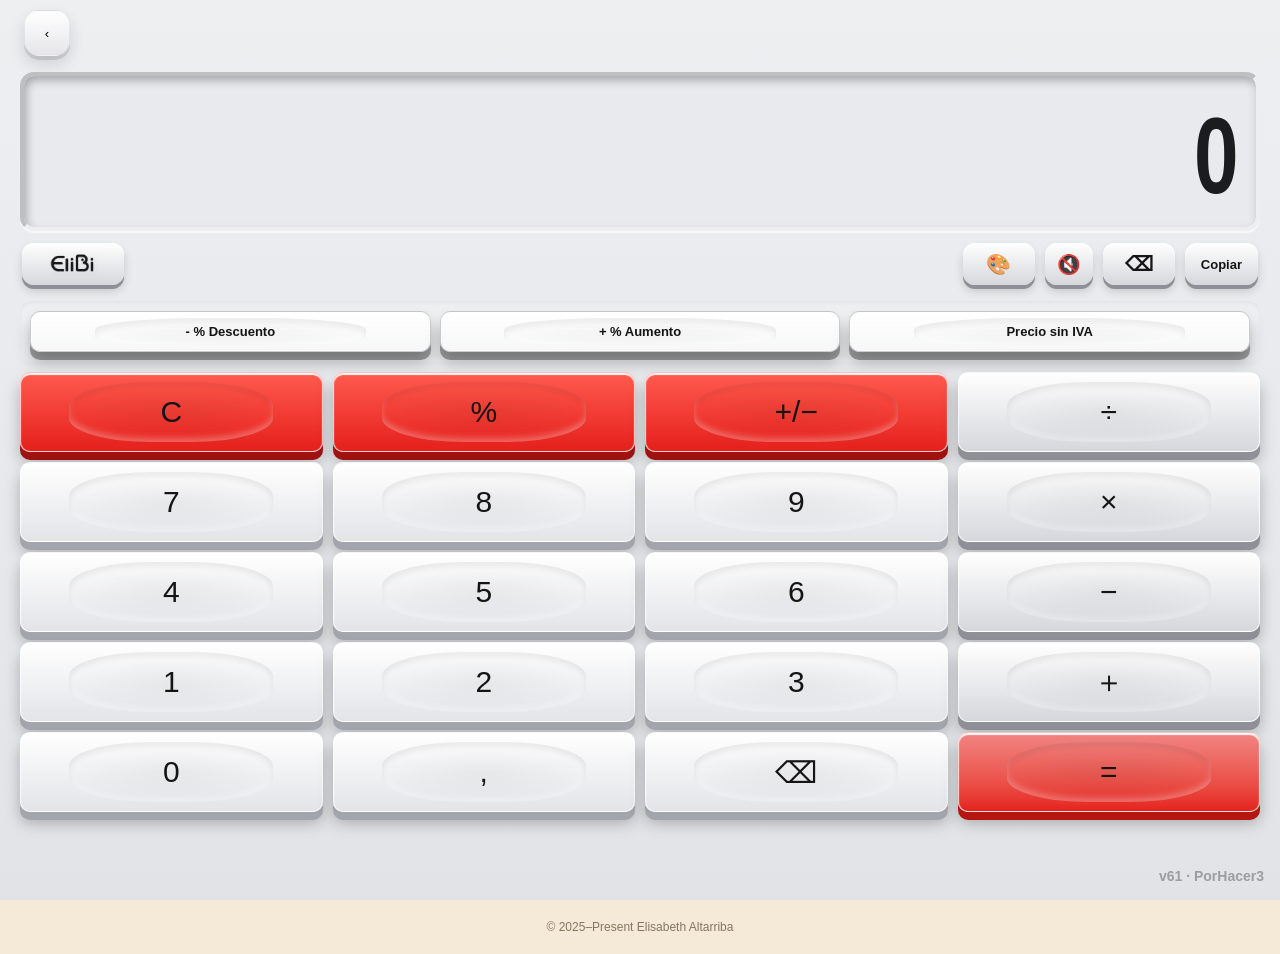
==== calculadora.html @ ad19a475 "Principi comencem" ====
<!DOCTYPE html>
<html lang="es">
<head>
<meta charset="UTF-8">
<meta name="viewport" content="width=device-width, initial-scale=1.0, maximum-scale=1.0, user-scalable=no">
<meta name="apple-mobile-web-app-capable" content="yes">
<meta name="apple-mobile-web-app-status-bar-style" content="default">
<meta name="theme-color" content="#E5DED0">
<title>Calculadora · PorHacer3</title>
<link rel="icon" href="logo.png" type="image/png">
<style>
*,*::before,*::after{box-sizing:border-box;margin:0;padding:0;-webkit-tap-highlight-color:transparent;touch-action:manipulation}
html,body{height:100%}
body{font-family:-apple-system,BlinkMacSystemFont,'Segoe UI',Roboto,Arial,sans-serif;background:#f5ead8;color:#3a2810;height:100vh;display:flex;flex-direction:column;overflow-x:hidden;overflow-y:auto;}

/* Calculator base styles */
.calculator-shell{
  --calc-accent:#D98463;--calc-accent-dark:#B96546;--calc-shell-top:#F8F3EA;--calc-shell-bottom:#E5DED0;
  --calc-display:#B8DDE6;--calc-display-text:#10222B;--calc-num-top:#F2F1EC;--calc-num-bottom:#C9C9BD;
  --calc-num-shadow:#7E8177;--calc-op-top:#EFF4FA;--calc-op-bottom:#CAD2DD;--calc-op-shadow:#8490A0;
  --calc-clear-top:#FFD8D5;--calc-clear-bottom:#F2A6A0;--calc-clear-shadow:#D3665E;
  width:100%; height:100dvh; min-height:100vh; overflow-y:auto; overflow-x:hidden; -webkit-overflow-scrolling:touch; padding:env(safe-area-inset-top, 40px) 20px env(safe-area-inset-bottom, 40px) 20px; box-sizing:border-box;
  display:flex; flex-direction:column; position:relative;
  background:linear-gradient(180deg,var(--calc-shell-top),var(--calc-shell-bottom));}body.edit-mode .calculator-shell { box-shadow: inset 0 0 0 4px #4A90E2; }
body.edit-mode .calc-key::after, body.edit-mode .calc-mini-key::after, body.edit-mode .calculator-display::after, body.edit-mode .calc-tool-panel::after, body.edit-mode .calc-tool-button::after, body.edit-mode #easter-egg-text::after {
  content:''; position:absolute; inset:0; border:3px solid #4A90E2; border-radius:inherit; opacity:0; pointer-events:none; z-index:99; transition:opacity .1s;
}
body.edit-mode .calc-key:active::after, body.edit-mode .calc-mini-key:active::after, body.edit-mode .calculator-display:active::after, body.edit-mode .calc-tool-panel:active::after, body.edit-mode .calc-tool-button:active::after, body.edit-mode #easter-egg-text:active::after { opacity:1; }
.calc-top-bar { display:flex; align-items:center; justify-content:space-between; margin-top:16px; margin-bottom:16px; padding:0 4px; }
.calc-top-bar h1 { font-size:16px; font-weight:800; color:#573722; text-transform:uppercase; letter-spacing:1px; }
.calc-close-btn{display:inline-flex;align-items:center;justify-content:center;padding:2px 10px;min-height:22px;line-height:1;background:linear-gradient(180deg,var(--calc-op-top),var(--calc-op-bottom));border:1px solid rgba(255,255,255,.5);border-radius:14px;font-size:12px;font-weight:800;color:#151515;box-shadow:0 3px 0 var(--calc-op-shadow),0 4px 6px rgba(0,0,0,.15);cursor:pointer;transition:all .1s}
.calc-close-btn:active{transform:translateY(3px);box-shadow:0 0 0 var(--calc-op-shadow),inset 0 2px 4px rgba(0,0,0,.1)}

.calculator-display{flex-shrink:0;min-height:124px;padding:14px 16px;border-radius:14px;background:var(--calc-display);border:4px solid color-mix(in srgb,var(--calc-shell-top) 80%,#000);border-bottom-color:color-mix(in srgb,var(--calc-shell-bottom) 60%,#fff);border-right-color:color-mix(in srgb,var(--calc-shell-bottom) 60%,#fff);box-shadow:inset 2px 4px 10px rgba(0,0,0,.3),inset -2px -2px 5px rgba(255,255,255,.4),0 2px 0 rgba(255,255,255,.6);text-align:right;color:var(--calc-display-text);cursor:pointer;position:relative;z-index:10;}
.calculator-expression{min-height:24px;font-family:ui-rounded, 'SF Pro Rounded', 'Helvetica Rounded', Arial, sans-serif;font-size:20px;font-weight:600;letter-spacing:1px;color:color-mix(in srgb,var(--calc-display-text) 55%,transparent);overflow-wrap:anywhere}
.calculator-value{margin-top:15px;font-family:ui-rounded, 'SF Pro Rounded', 'Helvetica Rounded', Arial, sans-serif;font-size:clamp(48px,12vw,80px);line-height:1.05;font-weight:600;letter-spacing:1.5px;overflow-wrap:anywhere;transform:scaleY(1.35);transform-origin:right bottom}

.calculator-display-actions{display:flex;align-items:center;justify-content:flex-end;gap:10px;margin:12px 2px 4px}
.calculator-signature-btn { margin-right:auto; padding: 0 10px; display: flex; align-items: center; justify-content: center; } .calculator-signature{width:70px;height:24px;object-fit:contain;mix-blend-mode:multiply;pointer-events:none;}

.calc-mini-key{min-height:42px;min-width:72px;padding:0 16px;border:none;border-radius:12px;font-size:20px;font-weight:600;color:#151515;background:linear-gradient(180deg,var(--calc-op-top),var(--calc-op-bottom));box-shadow:0 4px 0 var(--calc-op-shadow),0 6px 10px rgba(0,0,0,.16),inset 0 1px 0 rgba(255,255,255,.9);cursor:pointer}
.calc-mini-key.copy{font-size:13px}.calc-mini-key.sound{min-width:48px;padding:0 12px;font-size:19px}.calc-mini-key:active{transform:translateY(5px);box-shadow:0 0 0 var(--calc-op-shadow),inset 0 3px 5px rgba(0,0,0,.2)}

.calc-colors-overlay {
  position:absolute; top:auto; left:16px; right:16px; bottom:calc(env(safe-area-inset-bottom, 20px) + 20px); max-height:400px;
  background:var(--calc-display);
  border:1px solid rgba(52,35,28,.35); border-radius:14px;
  display:none; flex-direction:column; z-index:9; z-index:9;
  box-shadow:0 10px 30px rgba(0,0,0,.15);
  overflow:hidden;
}
.calc-colors-overlay.open { display:flex; }
.calc-colors-container {
  flex:1; padding:20px; display:flex; flex-wrap:wrap; gap:12px; align-content:flex-start; justify-content:center; overflow-y:auto;
}
.calc-color { width:44px; height:44px; border-radius:12px; border:2px solid rgba(255,255,255,.5); box-shadow:0 3px 6px rgba(0,0,0,.2); cursor:pointer; }
.calc-color:active { transform:translateY(2px); }
.calc-color-tooltip { position:absolute; bottom:115%; left:50%; transform:translateX(-50%); background:rgba(0,0,0,0.7); color:#fff; padding:4px 8px; border-radius:6px; font-size:11px; font-weight:600; white-space:nowrap; pointer-events:none; opacity:0; transition:opacity 0.2s; z-index:100; box-shadow:0 2px 6px rgba(0,0,0,0.2); }
.calc-color-custom:hover .calc-color-tooltip, .calc-color-custom:active .calc-color-tooltip { opacity:1; }
.calc-colors-actions { padding:12px; background:rgba(0,0,0,.05); border-top:1px solid rgba(0,0,0,.1); display:flex; justify-content:center; gap: 10px; }
.calc-colors-actions button { padding:10px 20px; border-radius:10px; border:none; background:#7A736B; color:#FFF; font-weight:bold; cursor:pointer; }
.calc-colors-actions button:active { opacity: 0.8; }

.calc-copy-overlay { position:absolute; inset:0; z-index:100; background:rgba(0,0,0,0.5); display:none; align-items:center; justify-content:center; }
.calc-copy-overlay.open { display:flex; }
.calc-copy-menu { background:var(--calc-display); padding:20px; border-radius:16px; display:flex; flex-direction:column; gap:10px; min-width:240px; text-align:center;}
.calc-copy-menu h3 { margin-bottom:10px; font-size:18px; color:var(--calc-display-text);}
.calc-copy-menu button { padding:14px; border-radius:10px; border:none; background:var(--calc-op-bottom); font-size:16px; font-weight:bold; cursor:pointer;}
.calc-copy-menu button:active { opacity:0.8; }

.calculator-percent-tools{display:grid;grid-template-columns:repeat(3,minmax(0,1fr));gap:9px;margin-top:12px;background:var(--calc-tool-panel,var(--calc-shell-top));padding:10px;border-radius:12px;box-shadow:inset 0 2px 4px rgba(0,0,0,.05);position:relative}
.calc-tool-button{position:relative;overflow:hidden;flex:1;padding:12px 6px;font-size:clamp(10px,3vw,13px);font-weight:800;color:#151515;background:linear-gradient(180deg,var(--calc-tool-btn-top,rgba(255,255,255,.8)),var(--calc-tool-btn-bottom,rgba(255,255,255,.5)));border:1px solid rgba(0,0,0,.2);border-radius:10px;cursor:pointer;box-shadow:0 8px 0 var(--calc-tool-btn-shadow,rgba(0,0,0,.1)),0 11px 15px rgba(0,0,0,.26),inset 0 0 0 1px rgba(255,255,255,.6),inset 0 2px 1px rgba(255,255,255,.95)}.calc-tool-button::before{content:'';position:absolute;top:16%;left:16%;right:16%;bottom:8%;border-radius:40%;box-shadow:inset 0 4px 6px rgba(0,0,0,.08),inset 0 -4px 6px rgba(255,255,255,.3);background:radial-gradient(ellipse at center,rgba(0,0,0,.04) 0%,transparent 70%);pointer-events:none;transition:opacity .15s}.calc-tool-button:active, .calc-tool-button.active{transform:translateY(8px);box-shadow:0 0 0 var(--calc-tool-btn-shadow,rgba(0,0,0,.1)),inset 0 3px 5px rgba(0,0,0,.2)}.calc-tool-button:active::before, .calc-tool-button.active::before{opacity:0.4}
#calc-discount-button{--calc-tool-btn-top:color-mix(in srgb,var(--calc-tool-btn-discount,#FFF) 80%,#FFF);--calc-tool-btn-bottom:var(--calc-tool-btn-discount,rgba(255,255,255,.5));--calc-tool-btn-shadow:color-mix(in srgb,var(--calc-tool-btn-discount,rgba(0,0,0,.1)) 75%,#000);}
#calc-increase-button{--calc-tool-btn-top:color-mix(in srgb,var(--calc-tool-btn-increase,#FFF) 80%,#FFF);--calc-tool-btn-bottom:var(--calc-tool-btn-increase,rgba(255,255,255,.5));--calc-tool-btn-shadow:color-mix(in srgb,var(--calc-tool-btn-increase,rgba(0,0,0,.1)) 75%,#000);}
#calc-vat-button{--calc-tool-btn-top:color-mix(in srgb,var(--calc-tool-btn-vat,#FFF) 80%,#FFF);--calc-tool-btn-bottom:var(--calc-tool-btn-vat,rgba(255,255,255,.5));--calc-tool-btn-shadow:color-mix(in srgb,var(--calc-tool-btn-vat,rgba(0,0,0,.1)) 75%,#000);}
.calc-tool-panel{display:none;margin-top:10px;padding:12px;border:1px solid rgba(52,35,28,.18);border-radius:12px;background:var(--calc-percent-panel-bg, rgba(255,255,255,.42))}.calc-tool-panel.open{display:block}.calc-tool-fields{display:grid;grid-template-columns:minmax(0,1fr) 92px;gap:9px}.calc-tool-field label{display:block;margin-bottom:4px;color:var(--calc-display-text);font-size:11px;font-weight:600}.calc-tool-field input{width:100%;min-height:42px;padding:8px 10px;border:1.5px solid rgba(52,35,28,.28);border-radius:9px;background:var(--calc-tool-inputs, rgba(255,255,255,.82));color:#151515;font-size:18px;text-align:right; cursor:pointer}.calc-tool-calculate{position:relative;overflow:hidden;width:100%;min-height:42px;margin-top:9px;border:1px solid rgba(255,255,255,.7);border-radius:10px;color:#151515;font-weight:600;background:linear-gradient(180deg,var(--calc-tool-calc-top,color-mix(in srgb,var(--calc-tool-calc-btn,var(--calc-accent)) 55%,#fff 45%)),var(--calc-tool-calc-bottom,var(--calc-tool-calc-btn,var(--calc-accent))));box-shadow:0 8px 0 var(--calc-tool-calc-shadow,var(--calc-accent-dark)),0 11px 15px rgba(0,0,0,.26),inset 0 2px 1px rgba(255,255,255,.95);cursor:pointer;--calc-tool-calc-top:color-mix(in srgb,var(--calc-tool-calc-btn,var(--calc-accent)) 80%,#FFF);--calc-tool-calc-bottom:var(--calc-tool-calc-btn,var(--calc-accent));--calc-tool-calc-shadow:color-mix(in srgb,var(--calc-tool-calc-btn,var(--calc-accent-dark)) 75%,#000);}.calc-tool-calculate:active{transform:translateY(8px);box-shadow:0 0 0 var(--calc-tool-calc-shadow,var(--calc-accent-dark)),inset 0 3px 5px rgba(0,0,0,.2)}.calc-tool-calculate::before{content:'';position:absolute;top:12%;left:16%;right:16%;bottom:12%;border-radius:40%;box-shadow:inset 0 4px 6px rgba(0,0,0,.08),inset 0 -4px 6px rgba(255,255,255,.3);background:radial-gradient(ellipse at center,rgba(0,0,0,.04) 0%,transparent 70%);pointer-events:none;transition:opacity .15s}.calc-tool-calculate:active::before{opacity:0.4}.calc-tool-result{min-height:0;margin-top:10px;padding:9px 11px;border-radius:9px;background:var(--calc-display);color:var(--calc-display-text);font-size:13px;line-height:1.45}

.calculator-grid{display:grid;grid-template-columns:repeat(4,minmax(0,1fr));gap:10px; padding-top: 10px;}
.calc-key{position:relative;overflow:hidden;min-height:clamp(58px, 15vh, 80px);border:1px solid rgba(255,255,255,.72);border-radius:10px;font-size:30px;font-weight:400;color:#151515;background:linear-gradient(180deg,var(--calc-num-top),var(--calc-num-bottom));box-shadow:0 8px 0 var(--calc-num-shadow),0 11px 15px rgba(0,0,0,.26),inset 0 2px 1px rgba(255,255,255,.95);cursor:pointer}.calc-key::before{content:'';position:absolute;top:12%;left:16%;right:16%;bottom:12%;border-radius:40%;box-shadow:inset 0 4px 6px rgba(0,0,0,.08),inset 0 -4px 6px rgba(255,255,255,.3);background:radial-gradient(ellipse at center,rgba(0,0,0,.04) 0%,transparent 70%);pointer-events:none;transition:opacity .15s}.calc-key:active{transform:translateY(8px);box-shadow:0 0 0 var(--calc-num-shadow),inset 0 3px 5px rgba(0,0,0,.2)}.calc-key:active::before{opacity:0.4}.calc-key.op{background:linear-gradient(180deg,var(--calc-op-top),var(--calc-op-bottom));box-shadow:0 8px 0 var(--calc-op-shadow),0 11px 15px rgba(0,0,0,.26),inset 0 2px 1px rgba(255,255,255,.95)}.calc-key.op:active{box-shadow:0 0 0 var(--calc-op-shadow),inset 0 3px 5px rgba(0,0,0,.2)}.calc-key.clear{background:linear-gradient(180deg,var(--calc-clear-top),var(--calc-clear-bottom));box-shadow:0 8px 0 var(--calc-clear-shadow),0 11px 15px rgba(0,0,0,.26),inset 0 2px 1px rgba(255,255,255,.95)}.calc-key.clear:active{box-shadow:0 0 0 var(--calc-clear-shadow),inset 0 3px 5px rgba(0,0,0,.2)}.calc-key.top-op{background:linear-gradient(180deg,var(--calc-top-op-top, var(--calc-clear-top)),var(--calc-top-op-bottom, var(--calc-clear-bottom)));box-shadow:0 8px 0 var(--calc-top-op-shadow, var(--calc-clear-shadow)),0 11px 15px rgba(0,0,0,.26),inset 0 2px 1px rgba(255,255,255,.95)}.calc-key.top-op:active{box-shadow:0 0 0 var(--calc-top-op-shadow, var(--calc-clear-shadow)),inset 0 3px 5px rgba(0,0,0,.2)}.calc-key.equals{background:linear-gradient(180deg,var(--calc-accent-top, color-mix(in srgb,var(--calc-accent) 55%,#fff 45%)),var(--calc-accent-bottom, var(--calc-accent)));box-shadow:0 8px 0 var(--calc-accent-dark),0 11px 15px rgba(0,0,0,.26),inset 0 2px 1px rgba(255,255,255,.95)}.calc-key.equals:active{box-shadow:0 0 0 var(--calc-accent-dark),inset 0 3px 5px rgba(0,0,0,.2)}

/* History Overlay Styles */
.calc-history-overlay {
  position:absolute; top:calc(env(safe-area-inset-top, 20px) + 160px); left:16px; right:16px; bottom:env(safe-area-inset-bottom, 20px);
  background:var(--calc-display);
  border:1px solid rgba(52,35,28,.35); border-radius:14px;
  display:none; flex-direction:column; z-index:9;
  box-shadow:0 10px 30px rgba(0,0,0,.15);
  overflow:hidden;
}
.calc-history-overlay.open { display:flex; }
.calc-history-list {
  flex:1; overflow-y:auto; padding:10px; display:flex; flex-direction:column; gap:8px;
}
.calc-history-item {
  border-bottom:1px solid rgba(52,35,28,.15); padding:12px; text-align:right;
  color:var(--calc-display-text); font-size:24px; position:relative;
}
.calc-history-item:last-child { border-bottom:none; }
.calc-history-item .hist-expr { font-size:18px; color:color-mix(in srgb,var(--calc-display-text) 60%,transparent); border-bottom:1px solid rgba(52,35,28,.3); display:inline-block; padding-bottom:4px; margin-bottom:4px;}
.calc-history-item .hist-date { position:absolute; top:12px; left:12px; font-size:10px; color:color-mix(in srgb,var(--calc-display-text) 50%,transparent); }
.calc-history-item .hist-icon { position:absolute; top:12px; right:12px; font-size:14px; opacity:0.5; }

.calc-history-actions {
  display:grid; grid-template-columns:1fr 1fr; gap:1px; background:rgba(52,35,28,.3);
}
.calc-history-actions button {
  background:#6b645b; color:white; border:none; padding:16px; font-size:15px; font-weight:800; cursor:pointer;
}
.calc-history-actions button:active { background:#555049; }

@media(max-width:430px){
  .calculator-signature{width:60px; height:20px;}.calculator-display-actions{gap:7px}
  .calc-mini-key{min-width:58px;padding:0 11px}.calc-mini-key.sound{min-width:44px;padding:0 9px}
  .calculator-grid{gap:8px}
}

/* PorHacer3: botón de la portada (igual que en todos los apartados) */
.calc-portada{width:46px;height:46px;border-radius:15px;display:grid;place-items:center;border:1px solid rgba(0,0,0,.06);cursor:pointer;
  background:linear-gradient(180deg,var(--tile1,#fff),var(--tile2,#e6e6ea));box-shadow:0 4px 0 rgba(0,0,0,.10),0 8px 16px rgba(30,30,40,.14),inset 0 1px 0 rgba(255,255,255,.9)}
.calc-portada svg{width:30px;height:30px;display:block}
.calc-portada:active{transform:translateY(3px);box-shadow:0 1px 0 rgba(0,0,0,.12)}
.calc-top-bar{margin-top:10px!important}
</style>
</head>
<body ontouchstart="">
<div class="calculator-shell" id="calculator-shell" onclick="if(typeof isEditMode!=='undefined' && isEditMode) handleEditModeSelect('shell')">
  <div class="calc-top-bar">
    <button class="calc-portada" id="calc-portada" onclick="irPortada()" title="Portada" aria-label="Ir a la portada"></button>
  </div>
  
  <div id="edit-top-bar" style="display:none; background:#4A90E2; color:white; padding:10px 14px; border-radius:14px; margin-top:10px; margin-bottom:12px; align-items:center; justify-content:space-between;">
    <div>
      <div style="font-size:12px; font-weight:800; text-transform:uppercase; opacity:0.9;">🎨 Editando:</div>
      <div id="edit-mode-target" style="font-size:16px; font-weight:900;">Fondo</div>
    </div>
    <div style="display:flex; align-items:center; gap:6px;"><button onclick="deleteCurrentCustomTheme()" title="Borrar diseño" style="background:#ff4d4d; color:white; border:none; padding:8px 10px; border-radius:10px; font-weight:bold; cursor:pointer; font-size:14px; box-shadow: 0 2px 5px rgba(0,0,0,0.2);">🗑️</button><button onclick="renameCurrentCustomTheme()" title="Renombrar diseño" style="background:#fff; color:#4A90E2; border:none; padding:8px 10px; border-radius:10px; font-weight:bold; cursor:pointer; font-size:14px; box-shadow: 0 2px 5px rgba(0,0,0,0.2);">✏️</button><button onclick="saveAsNewTheme()" style="background:#fff; color:#4A90E2; border:none; padding:8px 8px; border-radius:10px; font-weight:bold; cursor:pointer; font-size:14px; box-shadow: 0 2px 5px rgba(0,0,0,0.2);">➕ Nuevo</button><button onclick="saveCustomTheme()" style="background:#fff; color:#4A90E2; border:none; padding:8px 8px; border-radius:10px; font-weight:bold; cursor:pointer; font-size:14px; box-shadow: 0 2px 5px rgba(0,0,0,0.2);">💾 Guardar</button><input type="color" id="edit-color-picker" oninput="if(isEditMode) applyCustomColor(currentEditType, this.value)" style="width:48px; height:48px; border:3px solid white; border-radius:10px; background:white; cursor:pointer; padding:0;"></div>
  </div>

  <div class="calculator-display" onclick="handleDisplayClick()">
    <div class="calculator-expression" id="calc-expression"></div>
    <div class="calculator-value" id="calc-value">0</div>
  </div>

  <div class="calc-history-overlay" id="calc-history-overlay">
    <div class="calc-history-list" id="calc-history-list">
      <!-- History items will be injected here -->
    </div>
    <div class="calc-history-actions">
      <button onclick="clearHistory()">Borrar historial</button>
      <button onclick="toggleHistory()">Cerrar</button>
    </div>
  </div>

  <div class="calculator-display-actions">
    <button class="calc-mini-key calculator-signature-btn" data-calc="elibi"><img class="calculator-signature" src="logo_elibi.jpg" alt="EliBi"></button>
    <button class="calc-mini-key" data-calc="colors" title="Colores">🎨</button>
    <button class="calc-mini-key sound" data-calc="sound" id="calc-sound" title="Activar sonido">🔇</button>
    <button class="calc-mini-key" data-calc="back_top" title="Borrar último número">⌫</button>
    <button class="calc-mini-key copy" data-calc="copy" title="Copiar número">Copiar</button>
  </div>
  
  <div id="colors-edit-modal" style="display:none; position:fixed; inset:0; background:rgba(0,0,0,0.5); z-index:1000; align-items:center; justify-content:center;">
  <div style="background:white; padding:20px; border-radius:16px; width:80%; max-width:320px; box-shadow:0 10px 25px rgba(0,0,0,0.2);">
    <button onclick="handleColorsEditModal(1)" style="width:100%; padding:14px; margin-bottom:10px; background:#f0f0f0; border:none; border-radius:10px; font-weight:bold; font-size:15px; color:#151515; cursor:pointer;">1. Cambiar color del botón Temas</button>
    <button onclick="handleColorsEditModal(2)" style="width:100%; padding:14px; margin-bottom:16px; background:#f0f0f0; border:none; border-radius:10px; font-weight:bold; font-size:15px; color:#151515; cursor:pointer;">2. Abrir Temas</button>
    <button onclick="handleColorsEditModal(0)" style="width:100%; padding:14px; background:#ff4d4d; color:white; border:none; border-radius:10px; font-weight:bold; font-size:15px; cursor:pointer;">Cancelar</button>
  </div>
</div>
  <div class="calc-colors-overlay" id="calc-colors-overlay">
    <div class="calc-colors-container" id="calculator-palette">
      <!-- Colors injected here -->
    </div>
    <div class="calc-colors-actions">
      <button onclick="toggleCalculatorPalette()">Cerrar</button>
      <button onclick="toggleEditMode()" id="edit-mode-btn" style="background:#1ABC9C;">🖌️ Modo Diseño</button>
    </div>
  </div>
  
  <div class="calc-copy-overlay" id="calc-copy-overlay">
    <div class="calc-copy-menu">
      <h3>Formato de copia</h3>
      <button onclick="executeCopy('')">Solo número</button>
      <button onclick="executeCopy(' €')">Número + €</button>
      <button onclick="executeCopy(' $')">Número + $</button>
      <button onclick="toggleCopyMenu()">Cancelar</button>
    </div>
  </div>

  <div class="calculator-percent-tools" id="calc-tool-panel" onclick="if(typeof isEditMode!=='undefined' && isEditMode) handleEditModeSelect('toolpanel')">
    <button class="calc-tool-button" id="calc-discount-button" onclick="if(typeof isEditMode!=='undefined' && isEditMode) { if(typeof event!=='undefined' && event) event.stopPropagation(); handleEditModeSelect('toolbtn_discount'); } toggleCalcPercentTool('discount')">- % Descuento</button>
    <button class="calc-tool-button" id="calc-increase-button" onclick="if(typeof isEditMode!=='undefined' && isEditMode) { if(typeof event!=='undefined' && event) event.stopPropagation(); handleEditModeSelect('toolbtn_increase'); } toggleCalcPercentTool('increase')">+ % Aumento</button>
    <button class="calc-tool-button" id="calc-vat-button" onclick="if(typeof isEditMode!=='undefined' && isEditMode) { if(typeof event!=='undefined' && event) event.stopPropagation(); handleEditModeSelect('toolbtn_vat'); } toggleCalcPercentTool('vat')">Precio sin IVA</button>
  </div>
  
  <div class="calc-tool-panel" id="calc-percent-panel" onclick="if(typeof isEditMode!=='undefined' && isEditMode) { if(typeof event!=='undefined' && event) event.stopPropagation(); handleEditModeSelect('toolpanel_bg'); }">
    <div style="display:flex; gap:8px; align-items:flex-end; margin-bottom:10px;">
      <button class="calc-tool-calculate" style="margin-top:0; width:80px; flex-shrink:0; height:42px; margin-bottom:8px; font-size:13px; padding: 0;" onclick="if(typeof isEditMode!=='undefined' && isEditMode) { if(typeof event!=='undefined' && event) event.stopPropagation(); handleEditModeSelect('toolpanel_calc_btn'); } else calculateCalcPercentTool()">Calcular</button>
      <div class="calc-tool-fields" style="flex-grow:1; display:grid; grid-template-columns:1fr 1fr; gap:8px;">
        <div class="calc-tool-field"><label for="calc-tool-amount">Importe</label><input type="text" readonly id="calc-tool-amount" placeholder="100,00" onclick="if(typeof isEditMode!=='undefined' && isEditMode) { if(typeof event!=='undefined' && event) event.stopPropagation(); handleEditModeSelect('toolpanel_inputs'); } else { setActiveToolInput('amount'); }"></div>
        <div class="calc-tool-field"><label for="calc-tool-percent" id="calc-tool-percent-label">Porcentaje %</label><input type="text" readonly id="calc-tool-percent" placeholder="20" onclick="if(typeof isEditMode!=='undefined' && isEditMode) { if(typeof event!=='undefined' && event) event.stopPropagation(); handleEditModeSelect('toolpanel_inputs'); } else { setActiveToolInput('percent'); }"></div>
      </div>
    </div>
    <div class="calc-tool-result" id="calc-tool-result" style="margin-top:0; font-size:11px; padding:6px 11px; line-height:1.2; text-align:center;">Escribe el importe y el porcentaje.</div>
  </div>

  <div class="calculator-grid" id="calculator-grid">
    <button class="calc-key clear" data-calc="C">C</button><button class="calc-key top-op" data-calc="%">%</button><button class="calc-key top-op" data-calc="+/-">+/−</button><button class="calc-key op" data-calc="/">÷</button>
    <button class="calc-key" data-calc="7">7</button><button class="calc-key" data-calc="8">8</button><button class="calc-key" data-calc="9">9</button><button class="calc-key op" data-calc="*">×</button>
    <button class="calc-key" data-calc="4">4</button><button class="calc-key" data-calc="5">5</button><button class="calc-key" data-calc="6">6</button><button class="calc-key op" data-calc="-">−</button>
    <button class="calc-key" data-calc="1">1</button><button class="calc-key" data-calc="2">2</button><button class="calc-key" data-calc="3">3</button><button class="calc-key op" data-calc="+">＋</button>
    <button class="calc-key" data-calc="0">0</button><button class="calc-key" data-calc=".">,</button><button class="calc-key" data-calc="back">⌫</button><button class="calc-key equals" data-calc="=">=</button>
  </div>
  <div class="app-version" style="position:absolute; bottom:16px; right:16px; font-size:14px; font-weight:900; color:var(--calc-display-text); opacity:0.35; pointer-events:none;">v61 · PorHacer3</div>
</div>

<script>
// LocalStorage helpers
function lsGet(k){try{return localStorage.getItem(k)}catch(e){return null}}
function lsSet(k,v){try{localStorage.setItem(k,v)}catch(e){}}

const CALCULATOR_THEMES=[
  {name:'Como la app (PorHacer3)',app:true,accent:'#e5201c',dark:'#b3170f',shellTop:'#eeeff1',shellBottom:'#e2e3e7',display:'#e9eaee',displayText:'#1c1c1e',numTop:'#ffffff',numBottom:'#e3e4e8',numShadow:'#a3a5ad',opTop:'#ffffff',opBottom:'#d6d7dc',opShadow:'#8e8f97',clearTop:'#ff5a4e',clearBottom:'#e5201c',clearShadow:'#9e130f'},
  {name:'PorHacer · gris, blanco y rojo',accent:'#e5201c',dark:'#b3170f',shellTop:'#f4f5f7',shellBottom:'#dcdde2',display:'#2c2c2e',displayText:'#ffffff',numTop:'#ffffff',numBottom:'#e6e7eb',numShadow:'#a3a5ad',opTop:'#f1f1f4',opBottom:'#cfd0d6',opShadow:'#8e8f97',clearTop:'#ff6b5e',clearBottom:'#e5201c',clearShadow:'#a3140f',topOpTop:'#ffe3e1',topOpBottom:'#f6b3ad',topOpShadow:'#d2706a'},
  {name:'Marrón pastel',accent:'#D98463',dark:'#B96546',shellTop:'#F8F3EA',shellBottom:'#E5DED0',display:'#B8DDE6',displayText:'#10222B',numTop:'#F2F1EC',numBottom:'#C9C9BD',numShadow:'#7E8177',opTop:'#EFF4FA',opBottom:'#CAD2DD',opShadow:'#8490A0',clearTop:'#FFE9E5',clearBottom:'#F2C0B7',clearShadow:'#D28D80'},
  {name:'Rosa luminoso',accent:'#E7A1B3',dark:'#C8758A',shellTop:'#FFF3F7',shellBottom:'#F2DDE6',display:'#FFD7E5',displayText:'#4D2635',numTop:'#FFF8FA',numBottom:'#EFD9E1',numShadow:'#C7A9B4',opTop:'#F7ECFF',opBottom:'#D9C8F0',opShadow:'#A58BC3',clearTop:'#FFF1DD',clearBottom:'#F3C692',clearShadow:'#D59755'},
  {name:'Azul agua',accent:'#7CB9C8',dark:'#4E8794',shellTop:'#EFFBFC',shellBottom:'#D6ECF0',display:'#BDECF2',displayText:'#173942',numTop:'#F5FBFA',numBottom:'#D5E5E1',numShadow:'#8FA8A3',opTop:'#E7F2FF',opBottom:'#BFD5EA',opShadow:'#799AB6',clearTop:'#FFE1DF',clearBottom:'#F0B1AA',clearShadow:'#C77670'},
  {name:'Menta',accent:'#94D1B0',dark:'#5EA87E',shellTop:'#F1FFF7',shellBottom:'#DCEFE5',display:'#C9F2DC',displayText:'#153A27',numTop:'#FAFFF8',numBottom:'#DDEADC',numShadow:'#93A98F',opTop:'#EAF6F0',opBottom:'#BED9CA',opShadow:'#79A089',clearTop:'#FFE7CE',clearBottom:'#F1BF82',clearShadow:'#C88744'},
  {name:'Lavanda',accent:'#B8A7E8',dark:'#8974C9',shellTop:'#F7F3FF',shellBottom:'#E5DDF5',display:'#DED5FF',displayText:'#2E2450',numTop:'#FCFAFF',numBottom:'#DDD7E8',numShadow:'#9A91A8',opTop:'#EEF0FF',opBottom:'#CBD0EE',opShadow:'#858CBD',clearTop:'#FFE0EC',clearBottom:'#EFB0C9',clearShadow:'#C57696'},
  {name:'Limón claro',accent:'#F3D266',dark:'#C7A326',shellTop:'#FFFBEA',shellBottom:'#EEE4BA',display:'#FFF1A9',displayText:'#493D10',numTop:'#FFFDF2',numBottom:'#E8E1C9',numShadow:'#A89B78',opTop:'#EFF8DD',opBottom:'#D0E2A5',opShadow:'#91A35F',clearTop:'#FFDCD2',clearBottom:'#EEAA95',clearShadow:'#C97860'},
  {name:'Marrón oscuro',accent:'#76513E',dark:'#3F2A21',shellTop:'#5B4338',shellBottom:'#2E211C',display:'#C9B39F',displayText:'#251811',numTop:'#A9856F',numBottom:'#6D4E3E',numShadow:'#2B1C16',opTop:'#8A6B59',opBottom:'#563C30',opShadow:'#241711',clearTop:'#C78E72',clearBottom:'#8F5943',clearShadow:'#4A2A20'},
  {name:'Marrón claro',accent:'#C9966B',dark:'#946442',shellTop:'#FFF4E8',shellBottom:'#DEC4AA',display:'#F2D7BC',displayText:'#4A2E1F',numTop:'#FFF9F1',numBottom:'#D9BFA6',numShadow:'#9B785C',opTop:'#F3E3D2',opBottom:'#C9A98A',opShadow:'#87664D',clearTop:'#FFE1CF',clearBottom:'#DCA889',clearShadow:'#A36E50'},
  {name:'Blanco',accent:'#D8D8D8',dark:'#9B9B9B',shellTop:'#FFFFFF',shellBottom:'#EAEAEA',display:'#F7F7F7',displayText:'#181818',numTop:'#FFFFFF',numBottom:'#E8E8E8',numShadow:'#A6A6A6',opTop:'#F8F8F8',opBottom:'#DADADA',opShadow:'#999999',clearTop:'#FFFFFF',clearBottom:'#E3E3E3',clearShadow:'#A0A0A0'},
  {name:'Violeta',accent:'#9B59B6',dark:'#8E44AD',shellTop:'#F9F2FB',shellBottom:'#E5D5E8',display:'#F5EEF8',displayText:'#311B38',numTop:'#FFFFFF',numBottom:'#D8C8DB',numShadow:'#938297',opTop:'#F1E7F2',opBottom:'#CBB6CE',opShadow:'#87728A',clearTop:'#FFE1DF',clearBottom:'#F0B1AA',clearShadow:'#C77670'},
  {name:'Naranja',accent:'#F39C12',dark:'#E67E22',shellTop:'#FFF7EC',shellBottom:'#F5E1C8',display:'#FEF5E7',displayText:'#452A06',numTop:'#FFFFFF',numBottom:'#E3D1B9',numShadow:'#A1927F',opTop:'#FAEBDD',opBottom:'#D5C1AA',opShadow:'#948574',clearTop:'#FFDEE2',clearBottom:'#F2AAB4',clearShadow:'#C46E79'},
  {name:'Turquesa',accent:'#1ABC9C',dark:'#16A085',shellTop:'#E9F7F5',shellBottom:'#C9E8E1',display:'#E8F8F5',displayText:'#063A2E',numTop:'#F8FCFB',numBottom:'#BBD9D3',numShadow:'#7C9791',opTop:'#E0F0EC',opBottom:'#B1CBC5',opShadow:'#6E8580',clearTop:'#FFE3CD',clearBottom:'#F5BB90',clearShadow:'#CA8B5D'},
  {name:'Cereza',accent:'#E74C3C',dark:'#C0392B',shellTop:'#FDF0EF',shellBottom:'#F1CDCA',display:'#FDEDEC',displayText:'#380B07',numTop:'#FFFFFF',numBottom:'#DDBFBC',numShadow:'#9C817F',opTop:'#F6E5E3',opBottom:'#D4B8B6',opShadow:'#957B7A',clearTop:'#FDF2E2',clearBottom:'#EFD5AD',clearShadow:'#B9A07D'},
  {name:'Medianoche',accent:'#34495E',dark:'#2C3E50',shellTop:'#445362',shellBottom:'#1C2732',display:'#BDC3C7',displayText:'#10171D',numTop:'#A0AEB8',numBottom:'#596C7D',numShadow:'#182129',opTop:'#7B8996',opBottom:'#415161',opShadow:'#0D141B',clearTop:'#BAA79B',clearBottom:'#78675C',clearShadow:'#362C25'},
  {name:'Oro Rosa',accent:'#E5989B',dark:'#B5838D',shellTop:'#FFEDEB',shellBottom:'#E8D5D4',display:'#FFEDEB',displayText:'#4A3537',numTop:'#FFF9F8',numBottom:'#DBBFC2',numShadow:'#9E8387',opTop:'#F8EAE9',opBottom:'#D3BCBE',opShadow:'#917D80',clearTop:'#EAE7ED',clearBottom:'#A8A3B2',clearShadow:'#686373'},
  {name:'Lima',accent:'#B4D330',dark:'#94AE25',shellTop:'#FAFDED',shellBottom:'#E3ECBE',display:'#FAFDED',displayText:'#2E3807',numTop:'#FFFFFF',numBottom:'#D1DBAC',numShadow:'#8E996B',opTop:'#F0F6D5',opBottom:'#C9D3A0',opShadow:'#848F5D',clearTop:'#FEEAE5',clearBottom:'#F2BBAE',clearShadow:'#C1887B'},
  {name:'Cielo Nocturno',accent:'#2980B9',dark:'#2471A3',shellTop:'#EAF2F8',shellBottom:'#B3D0E5',display:'#EAF2F8',displayText:'#0B2135',numTop:'#F8FAFC',numBottom:'#A1B8CA',numShadow:'#60778C',opTop:'#D9E6F0',opBottom:'#9CAEC0',opShadow:'#5B6F82',clearTop:'#FEEAE5',clearBottom:'#F2BBAE',clearShadow:'#C1887B'},
  {name:'Frambuesa',accent:'#C71585',dark:'#9E106A',shellTop:'#FDF0F7',shellBottom:'#F1C2DF',display:'#FDF0F7',displayText:'#360423',numTop:'#FFFFFF',numBottom:'#DCACC8',numShadow:'#9D738A',opTop:'#F6DFED',opBottom:'#D5AED0',opShadow:'#977793',clearTop:'#FEEAE5',clearBottom:'#F2BBAE',clearShadow:'#C1887B'},
  {name:'Gris',accent:'#7F8C8D',dark:'#707B7C',shellTop:'#F2F4F4',shellBottom:'#D4D7D7',display:'#F2F4F4',displayText:'#1F2424',numTop:'#FFFFFF',numBottom:'#C2C7C7',numShadow:'#868E8E',opTop:'#E7EAEB',opBottom:'#B7BCBC',opShadow:'#7A8181',clearTop:'#FEEAE5',clearBottom:'#F2BBAE',clearShadow:'#C1887B'},
  {name:'Mandarina',accent:'#E67E22',dark:'#D35400',shellTop:'#FDEBD0',shellBottom:'#F5CBA7',display:'#FAE5D3',displayText:'#6E2C00',numTop:'#FEF9E7',numBottom:'#FAD7A1',numShadow:'#D68910',opTop:'#FADBD8',opBottom:'#E6B0AA',opShadow:'#A93226',clearTop:'#FDF2E9',clearBottom:'#EDBB99',clearShadow:'#BA4A00'},
  {name:'Otoño',accent:'#D35400',dark:'#A04000',shellTop:'#FCF3CF',shellBottom:'#F5B041',display:'#F9E79F',displayText:'#784212',numTop:'#FEF9E7',numBottom:'#F8C471',numShadow:'#B9770E',opTop:'#FDEBD0',opBottom:'#F5CBA7',opShadow:'#BA4A00',clearTop:'#FADBD8',clearBottom:'#E6B0AA',clearShadow:'#922B21'},
  {name:'Melocotón',accent:'#F5B041',dark:'#E67E22',shellTop:'#FDF2E9',shellBottom:'#FAE5D3',display:'#FDF2E9',displayText:'#512E05',numTop:'#FFFFFF',numBottom:'#F5D9C4',numShadow:'#CD9D7F',opTop:'#FADBD8',opBottom:'#E8AFA7',opShadow:'#B26458',clearTop:'#FCF3CF',clearBottom:'#F4D03F',clearShadow:'#C39F24',topOpTop:'#FADBD8',topOpBottom:'#E8AFA7',topOpShadow:'#B26458'},
  {name:'Pastel Sorpresa',accent:'#FFB347',dark:'#E69622',shellTop:'#F4F5F7',shellBottom:'#E0E4E8',display:'#FFF1E0',displayText:'#362C22',numTop:'#FFFFE0',numBottom:'#F8EEB2',numShadow:'#C9C289',opTop:'#EBECEF',opBottom:'#C9CED6',opShadow:'#919AA6',clearTop:'#DEDFE3',clearBottom:'#B0B6C2',clearShadow:'#7A8291',topOpTop:'#EBECEF',topOpBottom:'#C9CED6',topOpShadow:'#919AA6'}
];

try {
  const modDefs = JSON.parse(localStorage.getItem('ph3_calc_modified_defaults') || '{}');
  Object.keys(modDefs).forEach(k => {
    if (CALCULATOR_THEMES[k]) Object.assign(CALCULATOR_THEMES[k], modDefs[k]);
  });
} catch(e) {}

let CALC_CURRENT='0', CALC_PREVIOUS=null, CALC_OPERATOR='', CALC_JUST_EVALUATED=false;
let CALC_SOUND=true, CALC_AUDIO=null;
let CALC_PERCENT_TOOL='';
document.addEventListener('visibilitychange', () => { if(document.visibilityState === 'hidden' && CALC_PERCENT_TOOL) toggleCalcPercentTool(CALC_PERCENT_TOOL); });
let ACTIVE_TOOL_INPUT=null;
let CALC_HISTORY = [];

function formatCalcValue(value){const n=Number(value);return Number.isFinite(n)?String(Math.round(n*100000000)/100000000).replace('.',','):'Error';}

let showingEasterEgg = false;
const easterEggQuotes = [
  "✨ Lo hice porque nadie me dijo que era imposible ✨", "🌟 Quien la sigue la consigue 🌟",
  "✨ ¡Tú puedes con todo! ✨", "🌟 ¡Hoy es un gran día! 🌟", "💫 ¡Sonríe, estás genial! 💫", 
  "✨ ¡Eres imparable! ✨", "🌟 ¡Confía en tu magia! 🌟", "✨ ¡Sigue brillando! ✨",
  "🌟 ¡No te rindas nunca! 🌟", "💫 ¡Cree en ti siempre! 💫", "✨ ¡Todo es posible! ✨",
  "🌟 ¡Haz que suceda! 🌟", "✨ ¡Atrévete a soñar! ✨", "💫 ¡Eres pura energía! 💫",
  "🌟 ¡Lo vas a lograr! 🌟", "✨ ¡Supera tus límites! ✨", "💫 ¡Disfruta el momento! 💫",
  "🌟 ¡Vuela muy alto! 🌟", "✨ ¡Magia en cada paso! ✨", "💫 ¡Eres luz y fuerza! 💫",
  "🌟 ¡Nunca dejes de reír! 🌟", "✨ ¡Celebra tus éxitos! ✨", "💫 ¡El éxito te espera! 💫",
  "🌟 ¡Siente tu poder! 🌟", "✨ ¡Eres inspiración! ✨", "💫 ¡Brilla con fuerza! 💫",
  "🌟 ¡Hazlo con pasión! 🌟", "✨ ¡Sigue tu corazón! ✨", "💫 ¡Despierta tu genio! 💫",
  "🌟 ¡Tu esfuerzo vale oro! 🌟", "✨ ¡Persigue tus metas! ✨", "💫 ¡Crea tu propio destino! 💫",
  "✨ ¡El límite es el cielo! ✨", "🌟 ¡Saca tu mejor versión! 🌟", "💫 ¡Toma las riendas! 💫",
  "✨ ¡Respira y confía! ✨", "🌟 ¡Hoy es tu momento! 🌟", "💫 ¡Deja huella! 💫",
  "✨ ¡Avanza sin miedo! ✨", "🌟 ¡Tu luz ilumina! 🌟", "💫 ¡Piensa en grande! 💫",
  "✨ ¡Sueña sin límites! ✨", "🌟 ¡Tus ideas valen! 🌟", "💫 ¡Actitud positiva! 💫",
  "✨ ¡Hazte escuchar! ✨", "🌟 ¡Rompe los moldes! 🌟", "💫 ¡Vales oro! 💫",
  "✨ ¡El futuro es tuyo! ✨", "🌟 ¡Paso a paso, siempre! 🌟", "💫 ¡Crea magia! 💫",
  "✨ ¡Tú eres la chispa! ✨", "🌟 ¡Sorprende al mundo! 🌟", "💫 ¡Sé tu propia musa! 💫",
  "✨ ¡Levántate y brilla! ✨", "🌟 ¡Escribe tu historia! 🌟", "💫 ¡No hay imposibles! 💫",
  "✨ ¡Vive tu aventura! ✨", "🌟 ¡Atrévete a ser tú! 🌟", "💫 ¡El éxito te abraza! 💫",
  "✨ ¡Fluye con la vida! ✨", "🌟 ¡Todo a tu favor! 🌟", "💫 ¡Imagina y crea! 💫"
];
function showEasterEgg() {
  showingEasterEgg = true;
  const quote = easterEggQuotes[Math.floor(Math.random() * easterEggQuotes.length)];
  document.getElementById('calc-expression').innerHTML = '';
  document.getElementById('calc-value').innerHTML = `<span id="easter-egg-text" onclick="if(typeof isEditMode!=='undefined' && isEditMode) { if(typeof event!=='undefined' && event) event.stopPropagation(); handleEditModeSelect('easteregg'); }" style="font-size:clamp(16px,5vw,26px);color:var(--calc-easter-egg, var(--calc-accent));font-weight:900;font-family:ui-rounded,'SF Pro Rounded',Arial,sans-serif;letter-spacing:0;text-align:center;display:block;padding:10px 0;position:relative;">${quote}</span>`;
}
function handleDisplayClick() {
  if (typeof isEditMode!=='undefined' && isEditMode) { handleEditModeSelect('display'); return; }
  if (showingEasterEgg) {
    showingEasterEgg = false;
    updateCalc();
  } else {
    toggleHistory();
  }
}

function updateCalc(){
  showingEasterEgg = false;
  const value=document.getElementById('calc-value'),expression=document.getElementById('calc-expression'),sound=document.getElementById('calc-sound');
  if(value)value.textContent=CALC_CURRENT.replace('.',',');
  if(expression)expression.textContent=CALC_PREVIOUS!==null&&CALC_OPERATOR?`${formatCalcValue(CALC_PREVIOUS)} ${CALC_OPERATOR.replace('*','×').replace('/','÷')}`:'';
  if(sound){sound.textContent=CALC_SOUND?'🔊':'🔇';sound.title=CALC_SOUND?'Desactivar sonido':'Activar sonido';}
}

function calculateCalcValues(){
  const a=Number(CALC_PREVIOUS),b=Number(CALC_CURRENT);let result=b;
  let opSymbol = CALC_OPERATOR;
  if(CALC_OPERATOR==='+')result=a+b;if(CALC_OPERATOR==='-')result=a-b;
  if(CALC_OPERATOR==='*'){result=a*b; opSymbol = '×';}
  if(CALC_OPERATOR==='/'){result=b===0?NaN:a/b; opSymbol = '÷';}
  
  // Save to history
  if (CALC_PREVIOUS !== null && CALC_OPERATOR) {
    saveToHistory(formatCalcValue(a), opSymbol, formatCalcValue(b), formatCalcValue(result));
  }
  
  CALC_CURRENT=formatCalcValue(result).replace(',','.');CALC_PREVIOUS=null;CALC_OPERATOR='';CALC_JUST_EVALUATED=true;
}

function saveToHistory(a, op, b, res) {
  const date = new Date().toLocaleDateString('es-ES', {day: 'numeric', month: 'short', hour:'2-digit', minute:'2-digit'}).toUpperCase();
  CALC_HISTORY.unshift({ a, op, b, res, date });
  if (CALC_HISTORY.length > 50) CALC_HISTORY.pop();
  lsSet('ph3_calc_history', JSON.stringify(CALC_HISTORY));
  renderHistory();
}

function loadHistory() {
  try {
    CALC_HISTORY = JSON.parse(lsGet('ph3_calc_history')) || [];
  } catch(e) { CALC_HISTORY = []; }
  renderHistory();
}

function renderHistory() {
  const list = document.getElementById('calc-history-list');
  if (!list) return;
  if (CALC_HISTORY.length === 0) {
    list.innerHTML = '<div style="text-align:center; padding: 20px; color:rgba(0,0,0,0.4); font-weight:800; font-size:14px;">No hay operaciones guardadas</div>';
    return;
  }
  list.innerHTML = CALC_HISTORY.map(h => `
    <div class="calc-history-item">
      <div class="hist-date">${h.date}</div>
      <div class="hist-icon">💬</div>
      <div class="hist-expr">${h.a} ${h.op} ${h.b}</div>
      <div>= ${h.res}</div>
    </div>
  `).join('');
}

function toggleHistory() {
  const ov = document.getElementById('calc-history-overlay');
  ov.classList.toggle('open');
}

function clearHistory() {
  CALC_HISTORY = [];
  lsSet('ph3_calc_history', '[]');
  renderHistory();
  toggleHistory();
}

function calcBeep(){
  if(!CALC_SOUND)return;
  try{
    const Ctx=window.AudioContext||window.webkitAudioContext;
    CALC_AUDIO=CALC_AUDIO||new Ctx();
    const osc=CALC_AUDIO.createOscillator(),gain=CALC_AUDIO.createGain(),now=CALC_AUDIO.currentTime;
    osc.type='sine';osc.frequency.setValueAtTime(520,now);osc.frequency.exponentialRampToValueAtTime(230,now+.045);
    gain.gain.setValueAtTime(.035,now);gain.gain.exponentialRampToValueAtTime(.001,now+.05);
    osc.connect(gain);gain.connect(CALC_AUDIO.destination);
    osc.start(now);osc.stop(now+.055);
  }catch(e){}
}
function toggleCalculatorSound(){CALC_SOUND=!CALC_SOUND;lsSet('ph3_calc_sound',CALC_SOUND?'1':'0');updateCalc();calcBeep();}

function handleColorsEditModal(action) {
  document.getElementById('colors-edit-modal').style.display = 'none';
  if (action === 1) {
    handleEditModeSelect('key', 'colors');
  } else if (action === 2) {
    toggleCalculatorPalette();
  }
}
function handleCalcKey(v){
  if (v === 'colors' && typeof isEditMode !== 'undefined' && isEditMode) {
     document.getElementById('colors-edit-modal').style.display = 'flex';
     return;
  }
  if (typeof isEditMode!=='undefined' && isEditMode) { handleEditModeSelect('key', v); return; }
  if(v==='colors'){toggleCalculatorPalette();return;}
  if(v==='sound'){toggleCalculatorSound();return;}
  if(v==='elibi'){showEasterEgg();return;}
  calcBeep();
  if(v==='copy'){toggleCopyMenu();return;}
  if(ACTIVE_TOOL_INPUT) {
    const el = document.getElementById(`calc-tool-${ACTIVE_TOOL_INPUT}`);
    if(el) {
      let val = el.value || '';
      if(v==='C') { 
        val = '';
        CALC_CURRENT='0'; CALC_PREVIOUS=null; CALC_OPERATOR=''; CALC_JUST_EVALUATED=false;
        const resEl = document.getElementById('calc-tool-result');
        if(resEl) {
          if(CALC_PERCENT_TOOL==='vat') resEl.textContent='Escribe el precio con IVA y el porcentaje de IVA.';
          else if(CALC_PERCENT_TOOL==='increase') resEl.textContent='Escribe el importe y el porcentaje que quieres sumar.';
          else resEl.textContent='Escribe el importe y el porcentaje que quieres quitar.';
        }
        updateCalc();
      }
      else if(v==='back' || v==='back_top') val = val.length > 1 ? val.slice(0,-1) : '';
      else if(/^\d$/.test(v)) val += v;
      else if(v==='.' || v===',') { if(!val.includes(',') && !val.includes('.')) val += ','; }
      el.value = val;
    }
    calcBeep();
    return;
  }
  if(/^\d$/.test(v)){CALC_CURRENT=CALC_CURRENT==='0'||CALC_JUST_EVALUATED?v:CALC_CURRENT+v;CALC_JUST_EVALUATED=false;}
  else if(v==='.' || v===','){if(CALC_JUST_EVALUATED)CALC_CURRENT='0';if(!CALC_CURRENT.includes('.'))CALC_CURRENT+='.';CALC_JUST_EVALUATED=false;}
  else if(v==='C'){CALC_CURRENT='0';CALC_PREVIOUS=null;CALC_OPERATOR='';CALC_JUST_EVALUATED=false;}
  else if(v==='back' || v==='back_top')CALC_CURRENT=CALC_CURRENT.length>1?CALC_CURRENT.slice(0,-1):'0';
  else if(v==='+/-')CALC_CURRENT=String((Number(CALC_CURRENT)||0)*-1);
  else if(v==='%'){const p=(Number(CALC_CURRENT)||0)/100;CALC_CURRENT=String(CALC_PREVIOUS!==null&&['+','-'].includes(CALC_OPERATOR)?Number(CALC_PREVIOUS)*p:p);}
  else if(['+','-','*','/'].includes(v)){if(CALC_PREVIOUS!==null&&CALC_OPERATOR&&!CALC_JUST_EVALUATED)calculateCalcValues();CALC_PREVIOUS=Number(CALC_CURRENT);CALC_OPERATOR=v;CALC_JUST_EVALUATED=true;}
  else if(v==='='&&CALC_PREVIOUS!==null&&CALC_OPERATOR)calculateCalcValues();
  updateCalc();
}

function toggleCalculatorPalette(){
  const p=document.getElementById('calc-colors-overlay');
  if(p){p.classList.toggle('open');}
}
function toggleCopyMenu() {
  document.getElementById('calc-copy-overlay').classList.toggle('open');
}
function executeCopy(suffix) {
  const num = CALC_CURRENT.replace('.', ',');
  navigator.clipboard?.writeText(num + suffix);
  toggleCopyMenu();
}
function setCalculatorTheme(theme){
  const root=document.getElementById('calculator-shell');if(!root||!theme)return;
  if(theme.app){ const t=temaDeLaApp(); if(t) theme=Object.assign({},theme,t,{app:true,name:theme.name}); }
  try{ if(parent && parent.Calc && parent.Calc.alCambiar) parent.Calc.alCambiar(theme); }catch(e){}
  [['accent','--calc-accent'],['dark','--calc-accent-dark'],['shellTop','--calc-shell-top'],['shellBottom','--calc-shell-bottom'],['display','--calc-display'],['displayText','--calc-display-text'],['numTop','--calc-num-top'],['numBottom','--calc-num-bottom'],['numShadow','--calc-num-shadow'],['opTop','--calc-op-top'],['opBottom','--calc-op-bottom'],['opShadow','--calc-op-shadow'],['clearTop','--calc-clear-top'],['clearBottom','--calc-clear-bottom'],['clearShadow','--calc-clear-shadow']].forEach(([key,prop])=>{
    if(theme[key]) root.style.setProperty(prop,theme[key]);
    else root.style.removeProperty(prop);
  });
  if(theme.topOpTop){
    root.style.setProperty('--calc-top-op-top',theme.topOpTop);
    root.style.setProperty('--calc-top-op-bottom',theme.topOpBottom);
    root.style.setProperty('--calc-top-op-shadow',theme.topOpShadow);
  } else {
    root.style.setProperty('--calc-top-op-top',theme.clearTop);
    root.style.setProperty('--calc-top-op-bottom',theme.clearBottom);
    root.style.setProperty('--calc-top-op-shadow',theme.clearShadow);
  }

  if (theme.toolPanel) root.style.setProperty('--calc-tool-panel', theme.toolPanel);
  else root.style.removeProperty('--calc-tool-panel');
  if (theme.toolPanelBg) root.style.setProperty('--calc-percent-panel-bg', theme.toolPanelBg);
  else root.style.removeProperty('--calc-percent-panel-bg');
  if (theme.toolInputs) root.style.setProperty('--calc-tool-inputs', theme.toolInputs);
  else root.style.removeProperty('--calc-tool-inputs');
  if (theme.toolCalcBtn) root.style.setProperty('--calc-tool-calc-btn', theme.toolCalcBtn);
  else root.style.removeProperty('--calc-tool-calc-btn');

  if (theme.toolBtnDiscount) root.style.setProperty('--calc-tool-btn-discount', theme.toolBtnDiscount); else root.style.removeProperty('--calc-tool-btn-discount');
  if (theme.toolBtnIncrease) root.style.setProperty('--calc-tool-btn-increase', theme.toolBtnIncrease); else root.style.removeProperty('--calc-tool-btn-increase');
  if (theme.toolBtnVat) root.style.setProperty('--calc-tool-btn-vat', theme.toolBtnVat); else root.style.removeProperty('--calc-tool-btn-vat');

  if (theme.easterEgg) root.style.setProperty('--calc-easter-egg', theme.easterEgg);
  else root.style.removeProperty('--calc-easter-egg');

  document.querySelectorAll('.calc-key, .calc-mini-key').forEach(btn => {
    btn.style.removeProperty('--calc-num-top');
    btn.style.removeProperty('--calc-num-bottom');
    btn.style.removeProperty('--calc-num-shadow');
    btn.style.removeProperty('--calc-op-top');
    btn.style.removeProperty('--calc-op-bottom');
    btn.style.removeProperty('--calc-op-shadow');
    btn.style.removeProperty('--calc-clear-top');
    btn.style.removeProperty('--calc-clear-bottom');
    btn.style.removeProperty('--calc-clear-shadow');
    btn.style.removeProperty('--calc-top-op-top');
    btn.style.removeProperty('--calc-top-op-bottom');
    btn.style.removeProperty('--calc-top-op-shadow');
    btn.style.removeProperty('--calc-accent');
    btn.style.removeProperty('--calc-accent-dark');
  });

  if (theme.keys) {
    for (let key in theme.keys) {
      let btn = document.querySelector(`[data-calc="${key}"]`);
      if (btn) {
         let colors = theme.keys[key];
         if (btn.classList.contains('op') || btn.classList.contains('calc-mini-key')) {
           btn.style.setProperty('--calc-op-top', colors.top);
           btn.style.setProperty('--calc-op-bottom', colors.bottom);
           btn.style.setProperty('--calc-op-shadow', colors.shadow);
         } else if (btn.classList.contains('clear')) {
           btn.style.setProperty('--calc-clear-top', colors.top);
           btn.style.setProperty('--calc-clear-bottom', colors.bottom);
           btn.style.setProperty('--calc-clear-shadow', colors.shadow);
         } else if (btn.classList.contains('top-op')) {
           btn.style.setProperty('--calc-top-op-top', colors.top);
           btn.style.setProperty('--calc-top-op-bottom', colors.bottom);
           btn.style.setProperty('--calc-top-op-shadow', colors.shadow);
         } else if (btn.classList.contains('equals')) {
           btn.style.setProperty('--calc-accent-top', colors.top);
           btn.style.setProperty('--calc-accent-bottom', colors.bottom);
           btn.style.setProperty('--calc-accent-dark', colors.shadow);
         } else {
           btn.style.setProperty('--calc-num-top', colors.top);
           btn.style.setProperty('--calc-num-bottom', colors.bottom);
           btn.style.setProperty('--calc-num-shadow', colors.shadow);
         }
      }
    }
  }
  
  lsSet('ph3_calc_theme', JSON.stringify(theme));
  document.querySelector('meta[name="theme-color"]').setAttribute('content', theme.shellBottom);
}

function toggleCalcPercentTool(tool){
  const panel=document.getElementById('calc-percent-panel'),result=document.getElementById('calc-tool-result'),label=document.getElementById('calc-tool-percent-label');
  CALC_PERCENT_TOOL=panel.classList.contains('open')&&CALC_PERCENT_TOOL===tool?'':tool;panel.classList.toggle('open',Boolean(CALC_PERCENT_TOOL));
  ['discount','increase','vat'].forEach(k=>document.getElementById(`calc-${k}-button`)?.classList.toggle('active',CALC_PERCENT_TOOL===k));
  if(label)label.textContent=CALC_PERCENT_TOOL==='vat'?'IVA %':'Porcentaje %';
  if(result)result.textContent=CALC_PERCENT_TOOL==='vat'?'Escribe el precio con IVA y el porcentaje de IVA.':CALC_PERCENT_TOOL==='increase'?'Escribe el importe y el porcentaje que quieres sumar.':'Escribe el importe y el porcentaje que quieres quitar.';
  if(CALC_PERCENT_TOOL) setActiveToolInput('amount');
  else setActiveToolInput(null);
}
function setActiveToolInput(inputId) {
  ACTIVE_TOOL_INPUT = inputId;
  const amt = document.getElementById('calc-tool-amount');
  const pct = document.getElementById('calc-tool-percent');
  if(amt) amt.style.boxShadow = inputId === 'amount' ? '0 0 0 3px #4A90E2' : 'none';
  if(pct) pct.style.boxShadow = inputId === 'percent' ? '0 0 0 3px #4A90E2' : 'none';
}
function calcToolNumber(value){const n=Number(String(value||'').trim().replace(/\s/g,'').replace(',','.'));return Number.isFinite(n)?n:NaN;}
function calcMoney(value){return Number(value).toLocaleString('es-ES',{minimumFractionDigits:2,maximumFractionDigits:2});}
function calculateCalcPercentTool(){
  const amount=calcToolNumber(document.getElementById('calc-tool-amount')?.value),percent=calcToolNumber(document.getElementById('calc-tool-percent')?.value),result=document.getElementById('calc-tool-result');
  if(!result||!CALC_PERCENT_TOOL)return;if(!Number.isFinite(amount)||!Number.isFinite(percent)||amount<0||percent<0){result.textContent='Introduce un importe y un porcentaje válidos.';return;}calcBeep();
  let finalAmount = 0; let explanation = ''; let historyExpr = '';
  if(CALC_PERCENT_TOOL==='discount'){
    const removed=amount*percent/100; finalAmount=amount-removed;
    explanation=`Se han quitado ${calcMoney(removed)} € (${formatCalcValue(percent)} %).`;
    historyExpr = `${formatCalcValue(amount)} - ${formatCalcValue(percent)}%`;
  }
  else if(CALC_PERCENT_TOOL==='increase'){
    const added=amount*percent/100; finalAmount=amount+added;
    explanation=`Se han sumado ${calcMoney(added)} € (${formatCalcValue(percent)} %).`;
    historyExpr = `${formatCalcValue(amount)} + ${formatCalcValue(percent)}%`;
  }
  else {
    finalAmount=amount/(1+percent/100);
    explanation=`IVA incluido extraído: ${calcMoney(amount-finalAmount)} € (${formatCalcValue(percent)} %).`;
    historyExpr = `Sin IVA (${formatCalcValue(percent)}%) de ${formatCalcValue(amount)}`;
  }
  result.innerHTML = explanation;
  CALC_CURRENT = String(finalAmount); CALC_PREVIOUS = null; CALC_OPERATOR = ''; CALC_JUST_EVALUATED = true;
  updateCalc();
  if (typeof saveToHistory === 'function') saveToHistory(historyExpr, '', '', calcMoney(finalAmount));
}


function getCustomThemes() { try { return JSON.parse(localStorage.getItem('ph3_calc_custom_themes') || '[]'); } catch(e) { return []; } }
function setCustomThemes(themes) { localStorage.setItem('ph3_calc_custom_themes', JSON.stringify(themes)); }
function saveCustomTheme() {
  if (!currentCustomTheme) return;
  
  if (typeof currentCustomTheme.defaultIndex === 'number') {
    if (confirm('¿Quieres SOBREESCRIBIR el tema de fábrica "' + currentCustomTheme.name + '" con tus cambios?')) {
       let modified = {};
       try { modified = JSON.parse(localStorage.getItem('ph3_calc_modified_defaults') || '{}'); } catch(e){}
       modified[currentCustomTheme.defaultIndex] = JSON.parse(JSON.stringify(currentCustomTheme));
       localStorage.setItem('ph3_calc_modified_defaults', JSON.stringify(modified));
       Object.assign(CALCULATOR_THEMES[currentCustomTheme.defaultIndex], currentCustomTheme);
       renderThemes();
       setCalculatorTheme(currentCustomTheme);
       alert('Tema de fábrica actualizado correctamente.');
    }
    return;
  }
  
  const themes = getCustomThemes();
  
  if (currentCustomTheme.id) {
    if (confirm('¿Estás seguro de que quieres SOBREESCRIBIR el diseño "' + currentCustomTheme.name + '"?')) {
      const idx = themes.findIndex(t => t.id === currentCustomTheme.id);
      if (idx !== -1) {
        themes[idx] = JSON.parse(JSON.stringify(currentCustomTheme));
        setCustomThemes(themes);
        renderThemes();
        setCalculatorTheme(currentCustomTheme);
        alert('Diseño actualizado correctamente.');
        return;
      }
    }
  } else {
    saveAsNewTheme();
  }
}

function saveAsNewTheme() {
  if (!currentCustomTheme) return;
  const themes = getCustomThemes();
  
  const name = prompt('Nombre para tu NUEVO diseño:', currentCustomTheme.name ? currentCustomTheme.name : 'Mi Diseño');
  if (!name) return;
  
  const existingIdx = themes.findIndex(t => t.name === name);
  if (existingIdx !== -1) {
    if (confirm(`Ya existe un diseño con el nombre "${name}". ¿Quieres SOBREESCRIBIRLO?`)) {
      currentCustomTheme.id = themes[existingIdx].id;
      currentCustomTheme.name = name;
      themes[existingIdx] = JSON.parse(JSON.stringify(currentCustomTheme));
      setCustomThemes(themes);
      renderThemes();
      setCalculatorTheme(currentCustomTheme);
      alert('Diseño actualizado correctamente.');
      return;
    } else {
      return;
    }
  }
  
  currentCustomTheme.name = name;
  currentCustomTheme.id = Date.now().toString();
  themes.push(JSON.parse(JSON.stringify(currentCustomTheme)));
  setCustomThemes(themes);
  renderThemes();
  setCalculatorTheme(currentCustomTheme);
  alert('Diseño "' + name + '" guardado correctamente.');
}

function renameCurrentCustomTheme() {
  if (!currentCustomTheme) return;
  const newName = prompt('Nombre para tu diseño:', currentCustomTheme.name || 'Mi Diseño');
  if (!newName || newName === currentCustomTheme.name) return;
  
  const themes = getCustomThemes();
  if (themes.some(t => t.name === newName)) {
     alert('Ya existe un diseño con ese nombre.');
     return;
  }
  
  currentCustomTheme.name = newName;
  if (currentCustomTheme.id) {
     const idx = themes.findIndex(t => t.id === currentCustomTheme.id);
     if (idx !== -1) {
        themes[idx].name = newName;
        setCustomThemes(themes);
        renderThemes();
     }
  }
  
  // Show the new name in the edit bar immediately
  document.getElementById('edit-mode-target').innerText = newName;
  
  if (currentCustomTheme.id) {
      alert('Diseño renombrado a: ' + newName);
  } else {
      alert('Nombre establecido. Recuerda Guardar para no perder los cambios.');
  }
}

function deleteCurrentCustomTheme() {
  if (!currentCustomTheme || !currentCustomTheme.id) {
    alert('Este diseño aún no está guardado, no se puede borrar.');
    return;
  }
  if(confirm('¿Estás seguro de que quieres borrar este diseño guardado?')) {
    const themes = getCustomThemes();
    const idx = themes.findIndex(t => t.id === currentCustomTheme.id);
    if (idx !== -1) {
      themes.splice(idx, 1);
      setCustomThemes(themes);
      renderThemes();
      toggleEditMode();
    }
  }
}
function deleteCustomTheme(index) {
  if(confirm('¿Estás seguro de que quieres borrar este diseño guardado?')) {
    const themes = getCustomThemes();
    themes.splice(index, 1);
    setCustomThemes(themes);
    renderThemes();
  }
}
function renderThemes() {
  const palette=document.getElementById('calculator-palette');
  if(!palette) return;
  let html = CALCULATOR_THEMES.map((theme,index)=>`<div class="calc-color-custom" style="position:relative; display:inline-block;"><button class="calc-color" title="${theme.name}" style="background:linear-gradient(135deg,${theme.accent},${theme.display},${theme.opBottom})" onclick="setCalculatorTheme(CALCULATOR_THEMES[${index}]); toggleCalculatorPalette()"></button><span class="calc-color-tooltip">${theme.name}</span></div>`).join('');
  const custom = getCustomThemes();
  if (custom.length > 0) {
    html += '<div style="width:100%; height:1px; background:rgba(0,0,0,0.1); margin:4px 0;"></div>';
    html += custom.map((theme,index)=>`<div class="calc-color-custom" style="position:relative; display:inline-block;"><button class="calc-color" style="background:linear-gradient(135deg,${theme.accent||'#ccc'},${theme.display||'#eee'},${theme.opBottom||'#ddd'})" onclick="setCalculatorTheme(getCustomThemes()[${index}]); toggleCalculatorPalette()"></button><span class="calc-color-tooltip">${theme.name}</span></div>`).join('');
  }
  palette.innerHTML = html;
}


// ---------- PorHacer3: la calculadora vive dentro de la app ----------
window.CALCULATOR_THEMES = CALCULATOR_THEMES;   // para Configuración → Calculadora
function appPadre(){ try{ return (parent && parent !== window && parent.App) ? parent : null; }catch(e){ return null; } }
function irPortada(){ const p=appPadre(); if(p && p.irA) p.irA('portada'); else location.href='index.html'; }
// colores del tema de la app → tema de la calculadora
function temaDeLaApp(){
  const p=appPadre(); if(!p || !p.App.ajustes) return null;
  const c=p.App.ajustes.colores, m=(a,b,t)=>p.mezcla(a,b,t);
  return { accent:c.accent, dark:m(c.accent,'#000000',.25), shellTop:c.bg, shellBottom:c.bg2,
    display:m(c.colbg,c.dark,.10), displayText:c.ink, numTop:c.card, numBottom:m(c.card,c.dark,.12), numShadow:m(c.card,c.dark,.42),
    opTop:c.tile1, opBottom:m(c.tile2,c.dark,.14), opShadow:m(c.tile2,c.dark,.48),
    clearTop:c.accent2, clearBottom:c.accent, clearShadow:m(c.accent,'#000000',.38),
    topOpTop:m(c.accent,'#ffffff',.84), topOpBottom:m(c.accent,'#ffffff',.6), topOpShadow:m(c.accent,'#000000',.08) };
}
// el botón de la portada con los colores de la app
function pintarDeLaApp(){
  const p=appPadre(), b=document.getElementById('calc-portada'); if(!b) return;
  if(p){ const c=p.App.ajustes.colores, r=document.documentElement.style; ['dark','accent','tile1','tile2'].forEach(k=>r.setProperty('--'+k,c[k])); b.innerHTML=p.icono('portada'); }
  else b.textContent='‹';
}
// lo llama la app cuando cambias de tema
function alCambiarTemaApp(){ pintarDeLaApp(); try{ const saved=JSON.parse(lsGet('ph3_calc_theme')||'null'); if(!saved||saved.app) setCalculatorTheme(CALCULATOR_THEMES[0]); }catch(e){} }

// Init
window.onload = () => {
  CALC_SOUND=lsGet('ph3_calc_sound')==='1';
  const palette=document.getElementById('calculator-palette');
  renderThemes();
  try{const saved=JSON.parse(lsGet('ph3_calc_theme')||'null');setCalculatorTheme(saved||CALCULATOR_THEMES[0]);}catch(e){setCalculatorTheme(CALCULATOR_THEMES[0]);}
  pintarDeLaApp();
  document.querySelectorAll('#calculator-grid .calc-key,.calculator-display-actions .calc-mini-key[data-calc]').forEach(button=>button.onclick=()=>handleCalcKey(button.dataset.calc));
  loadHistory();
  updateCalc();
};

let isEditMode = false;
let currentCustomTheme = null;
let currentEditType = 'shell';

function toggleEditMode() {
  isEditMode = !isEditMode;
  const btn = document.getElementById('edit-mode-btn');
  const topBar = document.querySelector('.calc-top-bar');
  const editBar = document.getElementById('edit-top-bar');
  
  if (isEditMode) {
    document.body.classList.add('edit-mode');
    btn.innerHTML = '🛑 Salir Diseño';
    btn.style.background = '#4A90E2';
    topBar.style.display = 'none';
    editBar.style.display = 'flex';
    
    currentEditType = 'shell';
    document.getElementById('edit-mode-target').innerText = 'Fondo';
    document.getElementById('edit-color-picker').value = '#ffffff';

    if (!currentCustomTheme) {
      let active = JSON.parse(localStorage.getItem('ph3_calc_theme'));
      currentCustomTheme = { name: 'Mi Diseño' };
      if (typeof active === 'object' && active !== null) {
         Object.assign(currentCustomTheme, active);
      } else if (typeof active === 'number' && CALCULATOR_THEMES[active]) {
         Object.assign(currentCustomTheme, CALCULATOR_THEMES[active]);
         currentCustomTheme.defaultIndex = active;
      }
    }
    setTimeout(() => {
      alert('🎨 MODO DISEÑO INICIADO\n\n1. Toca cualquier botón o parte de la calculadora para seleccionarlo.\n2. Arriba verás lo que has seleccionado debajo de EDITANDO:\n3. Toca el cuadradito de color de arriba para elegir el color.');
    }, 150);
  } else {
    document.body.classList.remove('edit-mode');
    btn.innerHTML = '🖌️ Modo Diseño';
    btn.style.background = '#1ABC9C';
    topBar.style.display = 'flex';
    editBar.style.display = 'none';
  }
}

function handleEditModeSelect(type, val) {
  if (typeof event !== 'undefined' && event) {
    if (event.target.closest('.calc-colors-actions') || event.target.closest('#calc-colors-overlay') || event.target.closest('#edit-top-bar')) return;
    event.stopPropagation();
  }

  let editType = '';
  let name = '';
  if (type === 'display') { editType = 'display'; name = 'Pantalla'; }
  else if (type === 'shell') { editType = 'shell'; name = 'Fondo'; }
  else if (type === 'toolpanel') { editType = 'toolpanel'; name = 'Fondo Panel Descuento'; }
  else if (type === 'toolpanel_inputs') { editType = 'toolpanel_inputs'; name = 'Cajas de Texto'; }
  else if (type === 'toolpanel_calc_btn') { editType = 'toolpanel_calc_btn'; name = 'Botón Calcular'; }
  else if (type === 'toolbtn_discount') { editType = 'toolbtn_discount'; name = 'Botón Descuento'; }
  else if (type === 'toolbtn_increase') { editType = 'toolbtn_increase'; name = 'Botón Aumento'; }
  else if (type === 'toolbtn_vat') { editType = 'toolbtn_vat'; name = 'Botón IVA'; }
  else if (type === 'easteregg') { editType = 'easteregg'; name = 'Frase Motivadora'; }
  else if (type === 'key') {
     editType = 'key_' + val;
     name = 'Botón ' + val;
  }
  
  if (editType) {
    currentEditType = editType;
    document.getElementById('edit-mode-target').innerText = name;
    
    let hex = '#ffffff';
    let defT = typeof CALCULATOR_THEMES !== 'undefined' ? CALCULATOR_THEMES[0] : {};
    if (currentCustomTheme) {
      if (editType === 'display') hex = currentCustomTheme.display || defT.display || hex;
      else if (editType === 'shell') hex = currentCustomTheme.shellTop || defT.shellTop || hex;
      else if (editType === 'toolpanel') hex = currentCustomTheme.toolPanel || currentCustomTheme.shellTop || defT.shellTop || hex;
      else if (editType === 'toolpanel_bg') hex = currentCustomTheme.toolPanelBg || '#ffffff';
      else if (editType === 'toolpanel_inputs') hex = currentCustomTheme.toolInputs || '#ffffff';
      else if (editType === 'toolpanel_calc_btn') hex = currentCustomTheme.toolCalcBtn || currentCustomTheme.accent || defT.accent || hex;
      else if (editType === 'toolbtn_discount') hex = currentCustomTheme.toolBtnDiscount || '#ffffff';
      else if (editType === 'toolbtn_increase') hex = currentCustomTheme.toolBtnIncrease || '#ffffff';
      else if (editType === 'toolbtn_vat') hex = currentCustomTheme.toolBtnVat || '#ffffff';
      else if (editType === 'easteregg') hex = currentCustomTheme.easterEgg || '#2ECC71';
      else if (editType.startsWith('key_')) {
         let k = editType.substring(4);
         if (currentCustomTheme.keys && currentCustomTheme.keys[k] && currentCustomTheme.keys[k].top) {
           hex = currentCustomTheme.keys[k].top;
         } else {
           let btn = document.querySelector(`[data-calc="${k}"]`);
           if (btn) {
              if (btn.classList.contains('op') || btn.classList.contains('calc-mini-key')) {
                 hex = currentCustomTheme.opTop || defT.opTop || hex;
              } else if (btn.classList.contains('top-op')) {
                 hex = currentCustomTheme.clearTop || defT.clearTop || hex;
              } else if (btn.classList.contains('equals')) {
                 let baseAccent = currentCustomTheme.accent || defT.accent || hex;
                 // Compute a 55% mix of baseAccent and 45% white to match CSS color-mix exactly
                 hex = mixHexWithWhite(baseAccent, 0.45);
              } else if (btn.classList.contains('clear')) {
                 hex = currentCustomTheme.clearTop || defT.clearTop || hex;
              } else {
                 hex = currentCustomTheme.numTop || defT.numTop || hex;
              }
           }
         }
      }
    }
    
    if (/^#[0-9A-F]{6}$/i.test(hex)) {
      document.getElementById('edit-color-picker').value = hex;
    } else {
      document.getElementById('edit-color-picker').value = '#ffffff';
    }
  }
}

function hexToRgb(hex) {
  let c = hex.substring(1);
  if(c.length === 3) c = c.split('').map(x=>x+x).join('');
  return [parseInt(c.substr(0,2),16), parseInt(c.substr(2,2),16), parseInt(c.substr(4,2),16)];
}

function rgbToHex(r,g,b) {
  return "#" + ((1<<24)+(r<<16)+(g<<8)+b).toString(16).slice(1);
}

function adjustBrightness(hex, factor) {
  let [r,g,b] = hexToRgb(hex);
  r = Math.max(0, Math.min(255, r * factor));
  g = Math.max(0, Math.min(255, g * factor));
  b = Math.max(0, Math.min(255, b * factor));
  return rgbToHex(Math.round(r), Math.round(g), Math.round(b));
}

function mixHexWithWhite(hex, whiteRatio) {
  let [r,g,b] = hexToRgb(hex);
  r = Math.round(r * (1 - whiteRatio) + 255 * whiteRatio);
  g = Math.round(g * (1 - whiteRatio) + 255 * whiteRatio);
  b = Math.round(b * (1 - whiteRatio) + 255 * whiteRatio);
  return rgbToHex(r, g, b);
}

function applyCustomColor(type, baseHex) {
  if(!currentCustomTheme) currentCustomTheme = {name:'Mi Diseño'};
  
  if (type === 'display') {
    currentCustomTheme.display = baseHex;
    currentCustomTheme.displayText = adjustBrightness(baseHex, 0.2);
  } else if (type === 'shell') {
    currentCustomTheme.shellTop = baseHex;
    currentCustomTheme.shellBottom = adjustBrightness(baseHex, 0.9);
  } else if (type === 'toolpanel_bg') { currentCustomTheme.toolPanelBg = baseHex; } else if (type === 'toolpanel') {
    currentCustomTheme.toolPanel = baseHex;
  } else if (type === 'toolpanel_inputs') {
    currentCustomTheme.toolInputs = baseHex;
  } else if (type === 'toolpanel_calc_btn') {
    currentCustomTheme.toolCalcBtn = baseHex;
  } else if (type === 'toolbtn_discount') {
    currentCustomTheme.toolBtnDiscount = baseHex;
  } else if (type === 'toolbtn_increase') {
    currentCustomTheme.toolBtnIncrease = baseHex;
  } else if (type === 'toolbtn_vat') {
    currentCustomTheme.toolBtnVat = baseHex;
  } else if (type === 'easteregg') {
    currentCustomTheme.easterEgg = baseHex;
  } else if (type.startsWith('key_')) {
    let keyVal = type.substring(4);
    if (!currentCustomTheme.keys) currentCustomTheme.keys = {};
    currentCustomTheme.keys[keyVal] = {
      top: baseHex,
      bottom: adjustBrightness(baseHex, 0.85),
      shadow: adjustBrightness(baseHex, 0.65)
    };
  }
  
  setCalculatorTheme(currentCustomTheme);
  lsSet('ph3_calc_theme', JSON.stringify(currentCustomTheme));
}
</script>

<script>
  if ('serviceWorker' in navigator) {
    window.addEventListener('load', () => {
      navigator.serviceWorker.register('./sw.js')
        .then(reg => console.log('Service Worker registrado', reg))
        .catch(err => console.error('Error registrando Service Worker', err));
    });
  }
</script>


<div id="copyrightModal" class="modal" style="display:none; position:fixed; top:0; left:0; width:100%; height:100%; background:rgba(0,0,0,0.5); z-index:99999; justify-content:center; align-items:center; opacity:0; transition:opacity 0.2s;">
  <div class="modal-content" style="background:var(--bg, #fdfbf7); padding:30px; border-radius:12px; max-width:600px; width:90%; max-height:85vh; overflow-y:auto; color:var(--text, #5d4037); font-family:inherit; box-shadow:0 10px 30px rgba(0,0,0,0.2); position:relative; transform:translateY(20px); transition:transform 0.2s;">
    <div style="font-size:22px; font-weight:bold; margin-bottom:20px; text-align:center; color:var(--bark, #5d4037);">Copyright y Licencia de Uso</div>
    <div style="font-size:14px; line-height:1.6;">
      <p style="text-align:center; font-weight:bold; margin-bottom:25px; font-size:16px;">© 2025–Present Elisabeth Altarriba<br>Todos los derechos reservados.</p>
      
      <p>Esta aplicación, incluyendo su código fuente, diseño, estructura, interfaz de usuario, imágenes, iconos, animaciones, documentación y cualquier otro elemento que forme parte de ella, es propiedad intelectual de Elisabeth Altarriba y está protegida por la legislación vigente sobre derechos de autor y propiedad intelectual.</p>

      <div style="font-weight:bold; margin-top:25px; margin-bottom:12px; font-size:16px; border-bottom:1px solid rgba(0,0,0,0.1); padding-bottom:5px;">LICENCIA DE USO</div>
      
      <p style="font-weight:bold; margin-bottom:8px;">✅ Se permite:</p>
      <ul style="margin-top:0; margin-bottom:20px; padding-left:25px;">
        <li style="margin-bottom:4px;">Utilizar la aplicación para uso personal.</li>
        <li style="margin-bottom:4px;">Utilizarla con fines educativos.</li>
        <li style="margin-bottom:4px;">Compartir únicamente el enlace oficial de la aplicación.</li>
      </ul>

      <p style="font-weight:bold; margin-bottom:8px;">❌ No se permite:</p>
      <ul style="margin-top:0; margin-bottom:20px; padding-left:25px;">
        <li style="margin-bottom:4px;">Utilizar la aplicación con fines comerciales.</li>
        <li style="margin-bottom:4px;">Venderla.</li>
        <li style="margin-bottom:4px;">Redistribuirla como propia.</li>
        <li style="margin-bottom:4px;">Copiar total o parcialmente su código fuente.</li>
        <li style="margin-bottom:4px;">Reutilizar total o parcialmente su diseño, interfaz, imágenes, iconos, animaciones o documentación sin autorización expresa.</li>
        <li style="margin-bottom:4px;">Eliminar o modificar este aviso de copyright.</li>
      </ul>

      <p>Si esta aplicación, o cualquier parte de ella, es utilizada, modificada o incorporada en otro proyecto, tanto total como parcialmente, deberá citarse expresamente la autoría de Elisabeth Altarriba.</p>

      <p>Para cualquier uso distinto del permitido anteriormente, será necesaria autorización previa por escrito.</p>

      <div style="margin-top:30px; text-align:center; background:rgba(0,0,0,0.03); padding:15px; border-radius:8px;">
        <p style="font-weight:bold; margin-bottom:5px;">Autora</p>
        <p style="margin-top:0; margin-bottom:15px; font-size:16px;">Elisabeth Altarriba</p>
        <p style="font-weight:bold; margin-bottom:5px;">Contacto:</p>
        <p style="margin-top:0;">lisaltarriba@gmail.com</p>
      </div>
    </div>
    <div style="text-align:center; margin-top:25px;">
      <button onclick="document.getElementById('copyrightModal').style.opacity='0'; document.getElementById('copyrightModal').firstElementChild.style.transform='translateY(20px)'; setTimeout(function(){document.getElementById('copyrightModal').style.display='none'}, 200);" style="background:var(--btn, #e0d4c3); color:var(--btn-text, #5d4037); border:none; padding:10px 24px; border-radius:20px; font-weight:bold; font-size:15px; cursor:pointer; font-family:inherit;">Cerrar</button>
    </div>
  </div>
</div>

<div style="text-align:center; padding: 20px 10px; font-size:12px; opacity:0.6; cursor:pointer; color:inherit; font-family:inherit; clear:both; margin-top:auto;" onclick="openCopyright(event)">
  © 2025–Present Elisabeth Altarriba
</div>

<script>
function openCopyright(e) {
  if (e) e.stopPropagation();
  var m = document.getElementById('copyrightModal');
  m.style.display = 'flex';
  m.offsetWidth;
  m.style.opacity = '1';
  m.firstElementChild.style.transform = 'translateY(0)';
}
</script>
</body>
</html>
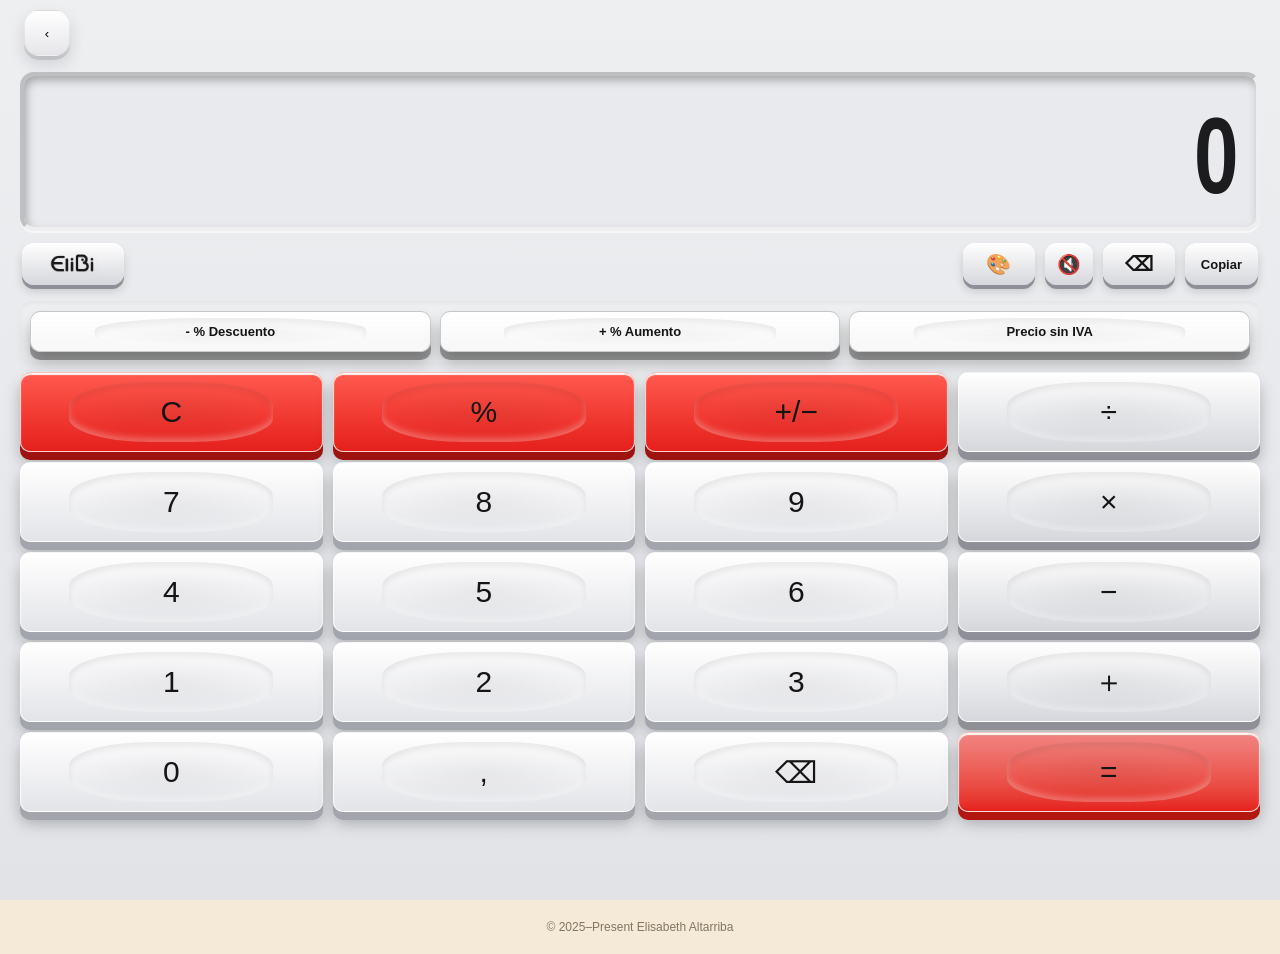
==== commit 1999cc62: "Versió" ====
--- a/calculadora.html
+++ b/calculadora.html
@@ -210,7 +210,6 @@
     <button class="calc-key" data-calc="1">1</button><button class="calc-key" data-calc="2">2</button><button class="calc-key" data-calc="3">3</button><button class="calc-key op" data-calc="+">＋</button>
     <button class="calc-key" data-calc="0">0</button><button class="calc-key" data-calc=".">,</button><button class="calc-key" data-calc="back">⌫</button><button class="calc-key equals" data-calc="=">=</button>
   </div>
-  <div class="app-version" style="position:absolute; bottom:16px; right:16px; font-size:14px; font-weight:900; color:var(--calc-display-text); opacity:0.35; pointer-events:none;">v61 · PorHacer3</div>
 </div>
 
 <script>
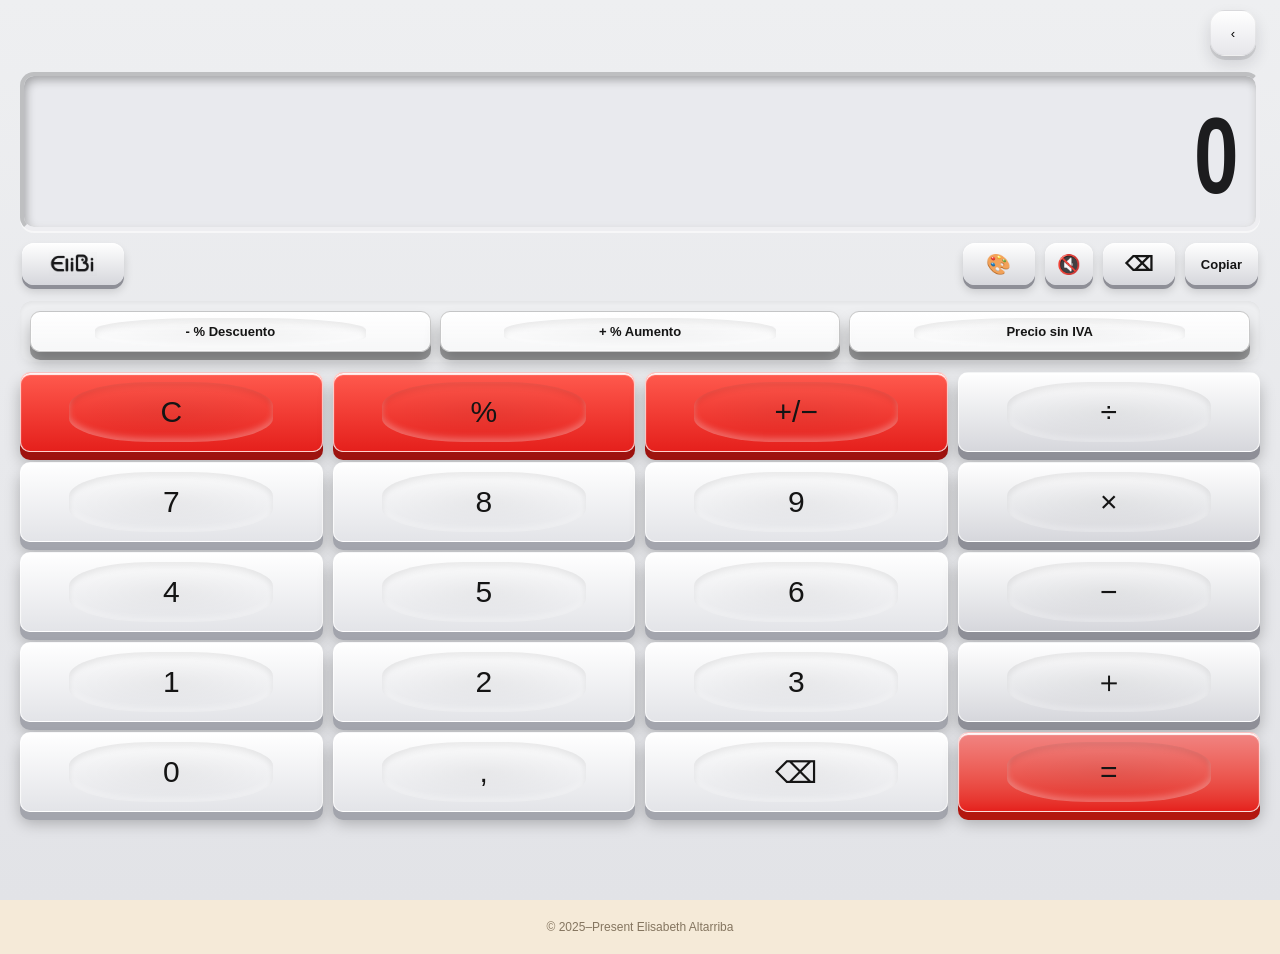
==== commit fe37404a: "V10.12" ====
--- a/calculadora.html
+++ b/calculadora.html
@@ -98,7 +98,8 @@
 .calc-history-item:last-child { border-bottom:none; }
 .calc-history-item .hist-expr { font-size:18px; color:color-mix(in srgb,var(--calc-display-text) 60%,transparent); border-bottom:1px solid rgba(52,35,28,.3); display:inline-block; padding-bottom:4px; margin-bottom:4px;}
 .calc-history-item .hist-date { position:absolute; top:12px; left:12px; font-size:10px; color:color-mix(in srgb,var(--calc-display-text) 50%,transparent); }
-.calc-history-item .hist-icon { position:absolute; top:12px; right:12px; font-size:14px; opacity:0.5; }
+.calc-history-item .hist-icon { position:absolute; top:10px; right:12px; font-size:13px; opacity:0.5; }
+.calc-history-item .hist-expr { margin-top:16px; }
 
 .calc-history-actions {
   display:grid; grid-template-columns:1fr 1fr; gap:1px; background:rgba(52,35,28,.3);
@@ -119,7 +120,7 @@
   background:linear-gradient(180deg,var(--tile1,#fff),var(--tile2,#e6e6ea));box-shadow:0 4px 0 rgba(0,0,0,.10),0 8px 16px rgba(30,30,40,.14),inset 0 1px 0 rgba(255,255,255,.9)}
 .calc-portada svg{width:30px;height:30px;display:block}
 .calc-portada:active{transform:translateY(3px);box-shadow:0 1px 0 rgba(0,0,0,.12)}
-.calc-top-bar{margin-top:10px!important}
+.calc-top-bar{margin-top:10px!important;justify-content:flex-end!important}  /* el botón de la portada, arriba a la derecha (más cómodo con el móvil) */
 </style>
 </head>
 <body ontouchstart="">
@@ -358,7 +359,11 @@
 
 function toggleHistory() {
   const ov = document.getElementById('calc-history-overlay');
+  // el historial empieza justo debajo de la pantalla (así no se esconde ningún número detrás)
+  const d = document.querySelector('.calculator-display');
+  if (d) ov.style.top = (d.offsetTop + d.offsetHeight + 10) + 'px';
   ov.classList.toggle('open');
+  if (ov.classList.contains('open')) { const l = document.getElementById('calc-history-list'); if (l) l.scrollTop = 0; }
 }
 
 function clearHistory() {
